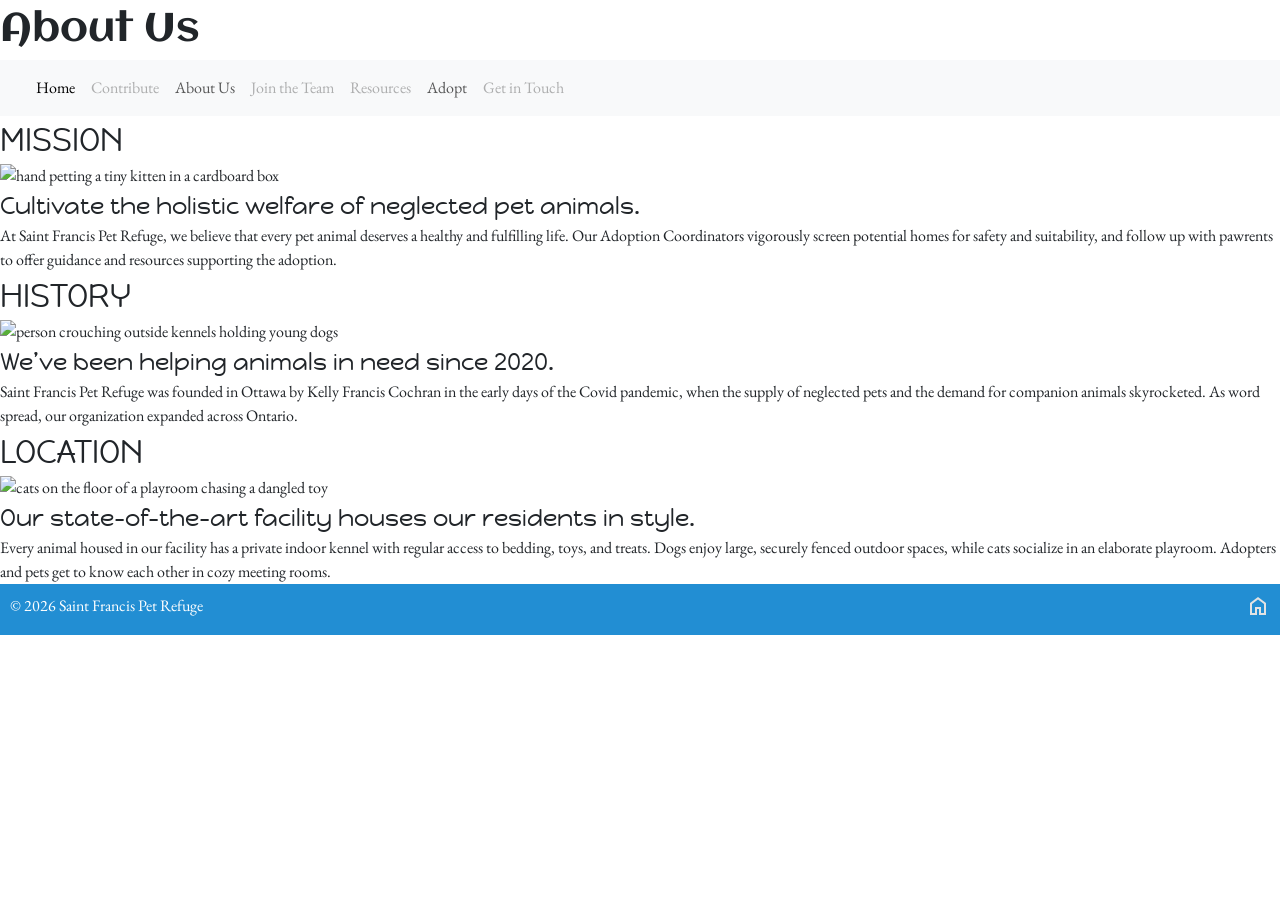
==== about.html @ bb097729 "styles nav buttons" ====
<!DOCTYPE html>
<html lang="en">

<head>
  <meta charset="UTF-8">
  <meta name="viewport" content="width=device-width, initial-scale=1.0">

  <title>About Us</title>

  <!-- links to google fonts -->
  <link rel="preconnect" href="https://fonts.googleapis.com">
  <link rel="preconnect" href="https://fonts.gstatic.com" crossorigin>
  <link
    href="https://fonts.googleapis.com/css2?family=Aclonica&family=EB+Garamond:ital,wght@0,400..800;1,400..800&family=Happy+Monkey&display=swap"
    rel="stylesheet">

  <!-- links to Bootstrap library for nav menu -->
  <link href="https://cdn.jsdelivr.net/npm/bootstrap@5.3.8/dist/css/bootstrap.min.css" rel="stylesheet" integrity="sha384-sRIl4kxILFvY47J16cr9ZwB07vP4J8+LH7qKQnuqkuIAvNWLzeN8tE5YBujZqJLB" crossorigin="anonymous">

  <!-- links to css stylesheet -->
  <link rel="stylesheet" href="styles/style.css">

</head>

<body>

  <header role="banner"> <!-- adds aria role for accessibility -->

    <a href="#about-main" class="skip">Skip to main content</a> <!-- adds skiplink for accessibility -->
    <a href="#mission" class="skip">Skip to mission</a> <!-- adds skiplink for accessibility -->
    <a href="#history" class="skip">Skip to history</a> <!-- adds skiplink for accessibility -->
    <a href="#location" class="skip">Skip to location</a> <!-- adds skiplink for accessibility -->
    

    <img src="/images/about-banner.jpeg" alt="child petting kitten eating on the floor"> <!-- adds banner image -->

    <h1 role="heading">About Us</h1> <!-- adds page title --> <!-- adds aria role for accessibility -->

    <!-- nav menu from https://getbootstrap.com/docs/5.3/components/navbar/#nav -->
    <nav class="navbar navbar-expand-lg bg-body-tertiary" role="navigation"> <!-- adds aria role for accessibility -->
      <div class="container-fluid">
        <a class="navbar-brand" href="#"></a> 
        <button  class="navbar-toggler" type="button" data-bs-toggle="collapse" data-bs-target="#navbarNav"
          aria-controls="navbarNav" aria-expanded="false" aria-label="Toggle navigation">
          <span class="navbar-toggler-icon"></span>
        </button>
        <div class="collapse navbar-collapse" id="navbarNav">
          <ul class="navbar-nav">
            <li class="nav-item">
              <a class="nav-link active" aria-current="page" href="home.html">Home</a> <!-- active link to designed page -->
            </li>
            <li class="nav-item">
              <a class="nav-link disabled" aria-disabled="true">Contribute</a> <!-- inactive link to undesigned page from sitemap -->
            </li>
            <li class="nav-item">
              <a class="nav-link" href="about.html">About Us</a> <!-- active link to about page -->
            </li>
            <li class="nav-item">
              <a class="nav-link disabled" aria-disabled="true">Join the Team</a> <!-- inactive link to undesigned page from sitemap -->
            </li>
            <li class="nav-item">
              <a class="nav-link disabled" aria-disabled="true">Resources</a> <!-- inactive link to undesigned page from sitemap -->
            </li>
            <li class="nav-item">
              <a class="nav-link" href="adopt.html">Adopt</a> <!-- active link to adopt page -->
            </li>
            <li class="nav-item">
              <a class="nav-link disabled" aria-disabled="true">Get in Touch</a> <!-- inactive link to undesigned page from sitemap -->
            </li>
          </ul>
        </div>
      </div>
    </nav>

  </header>

  <main role="main" id="about-main"> <!-- adds aria role and id for accessibility -->

    <article role="article" id="mission"> <!-- adds aria role and id for accessibility -->
      <h2>MISSION</h2> <!-- adds content from wireframes -->
      <img src="images/about-mission.jpeg" alt="hand petting a tiny kitten in a cardboard box"> <!-- adds stock image -->
      <h3>Cultivate the holistic welfare of neglected pet animals.</h3> <!-- adds content from wireframes -->
      <p>At Saint Francis Pet Refuge, we believe that every pet animal deserves a healthy and fulfilling life. Our Adoption Coordinators vigorously screen potential homes for safety and suitability, and follow up with pawrents to offer guidance and resources supporting the adoption.</p> <!-- adds content from wireframes -->
    </article>

    <article role="article" id="history"> <!-- adds aria role and id for accessibility -->
      <h2>HISTORY</h2> <!-- adds content from wireframes -->
      <img src="images/about-history.jpeg" alt="person crouching outside kennels holding young dogs"> <!-- adds stock image -->
      <h3>We’ve been helping animals in need since 2020.</h3> <!-- adds content from wireframes -->
      <p>Saint Francis Pet Refuge was founded in Ottawa by Kelly Francis Cochran in the early days of the Covid pandemic, when the supply of neglected pets and the demand for companion animals skyrocketed. As word spread, our organization expanded across Ontario.</p> <!-- adds content from wireframes -->
    </article>

    <article role="article" id="location"> <!-- adds aria role and id for accessibility -->
      <h2>LOCATION</h2> <!-- adds content from wireframes -->
      <img src="images/about-location.jpeg" alt="cats on the floor of a playroom chasing a dangled toy"> <!-- adds stock image -->
      <h3>Our state-of-the-art facility houses our residents in style.</h3> <!-- adds content from wireframes -->
      <p>Every animal housed in our facility has a private indoor kennel with regular access to bedding, toys, and treats. Dogs enjoy large, securely fenced outdoor spaces, while cats socialize in an elaborate playroom. Adopters and pets get to know each other in cozy meeting rooms.</p> <!-- adds content from wireframes -->
    </article>

  </main>

  <footer role="contentinfo"> <!-- adds aria role for accessibility -->

    <p> &copy; 2026 Saint Francis Pet Refuge</p> <!-- copyright info -->

        <a href="home.html"><img src="images/home-icon.svg" alt="home icon" class="material-symbols-outlined"></a> <!-- home icon (google icon) linking to home page -->

  </footer>
 <!-- added by SPA with bootstrap nav menu -->
  <script src="https://cdn.jsdelivr.net/npm/bootstrap@5.3.8/dist/js/bootstrap.bundle.min.js" integrity="sha384-FKyoEForCGlyvwx9Hj09JcYn3nv7wiPVlz7YYwJrWVcXK/BmnVDxM+D2scQbITxI" crossorigin="anonymous"></script>
</body>

</html>
---- styles/style.css ----
/* **************************************** CSS reset ****************************************
/* http://meyerweb.com/eric/tools/css/reset/ 
   v2.0 | 20110126
   License: none (public domain)
*/

html, body, div, span, applet, object, iframe,
h1, h2, h3, h4, h5, h6, p, blockquote, pre,
a, abbr, acronym, address, big, cite, code,
del, dfn, em, img, ins, kbd, q, s, samp,
small, strike, strong, sub, sup, tt, var,
b, u, i, center,
dl, dt, dd, ol, ul, li,
fieldset, form, label, legend,
table, caption, tbody, tfoot, thead, tr, th, td,
article, aside, canvas, details, embed, 
figure, figcaption, footer, header, hgroup, 
menu, nav, output, ruby, section, summary,
time, mark, audio, video {
	margin: 0;
	padding: 0;
	border: 0;
	font-size: 100%;
	font: inherit; 
	vertical-align: baseline;
}
/* HTML5 display-role reset for older browsers */
article, aside, details, figcaption, figure, 
footer, header, hgroup, menu, nav, section {
	display: block;
}
body {
	line-height: 1.5; /* modifies CSS reset to slightly increase line height for readability */
}
ol, ul {
	list-style: none;
}
blockquote, q {
	quotes: none;
}
blockquote:before, blockquote:after,
q:before, q:after {
	content: '';
	content: none;
}
table {
	border-collapse: collapse;
	border-spacing: 0;
}

/***************************************** SPA CORRECTIONS/ADDITIONS TO CSS RESET ********************************/

/* use screen size as border size for content */
html {
 box-sizing: border-box;
 margin-top: -1.5rem;
}

body {
	box-sizing: border-box;
}

/***************************************** MY STYLING BEGINS HERE *****************************************/

/***************************************** GLOBAL STYLING *****************************************/

/* QUESTION: How do I test these? Since they weren't right on my midterm, I used code from W3S this time. It seems right, but so did the midterm. */

.skip {/* styles skiplinks: https://www.w3schools.com/accessibility/accessibility_skip_links.php */
  position: absolute;
  left: -10000px;
  top: auto;
  width: 1px;
  height: 1px;
  overflow: hidden;
}

.skip:focus { /* styles skiplinks focus state: https://www.w3schools.com/accessibility/accessibility_skip_links.php */
  position: static;
  width: auto;
  height: auto;
}

h1 { /* targets all page titles */
	font-family: "Aclonica", 'Arial Narrow', Arial, sans-serif; /* links to google font from wireframes embedded in head of each html file */
	font-size: 2.5rem;
}

h2, h3, h4, h5, h6 { /* targets all other headings */
	font-family: "Happy Monkey", 'Arial Narrow', Arial, sans-serif; /* links to google font from wireframes embedded in head of each html file */
}

h2 { /* targets all h2s */
	font-size: 2rem; /* sizes h2s */
}

h3 { /* targets all h3s */
	font-size: 1.5rem; /* sizes h3s */
}

body { /* targets all body content */
	font-family: "EB Garamond", 'Arial Narrow', Arial, sans-serif; /* links to google font from wireframes embedded in head of each html file */
}

img { /* targets all images */
	width: 100%; /* sizes all images */
}

.nav-buttons { /* targets all nav buttons */
	display: grid; /* allows buttons to be arranged */
	grid-template-rows: 1fr 1fr 1fr;
	grid-template-columns: 50% 50%;
}

.nav-buttons img { /* targets all nav button images */
	height: 100px; /* sizes vectors */
	width: 100px; /* sizes vectors */
}

.portal-nav-buttons { /* targets adoption portal nav buttons */
	display: flex; /* allows buttons to be arranged */
}

.portal-nav-buttons img { /* targets adoption portal nav button images */
	height: 100px; /* sizes vectors */
	width: 100px; /* sizes vectors */
}

#adopt-process { /* targets adoption process image */
	width: 50%; /* sizes image */
	height: 50%; /* sizes image */
	border-radius: 50%; /* rounds corners */
}

footer { /* targets footer */
	display: flex; /* arranges content in a row */
	justify-content: space-between; /* spaces footer content */
	background-color: #228ed3; /* color value from wireframes */
	color: white; /* color value from wireframes */
	padding-top: 10px; /* adds padding to footer */
	padding-bottom: 10px; /* adds padding to footer */
	padding-left: 10px; /* adds padding to footer */
	padding-right: 10px; /* adds padding to footer */
}

/* QUESTION: How do I change the icon's color instead of background color? Is the google icon not properly embedded, or not properly targeted? I tried "color" and "fill," but only "background-color" displays any change. */

.material-symbols-outlined { /* targets home icon in footer */
	
}

footer a:link { /* targets home link in footer */

}

footer a:hover { /* targets home link in footer when hovered over */
	background-color: #f5eea5; 
}

footer a:active { /* targets home link in footer when selected */
	background-color: #3e8117; 
}
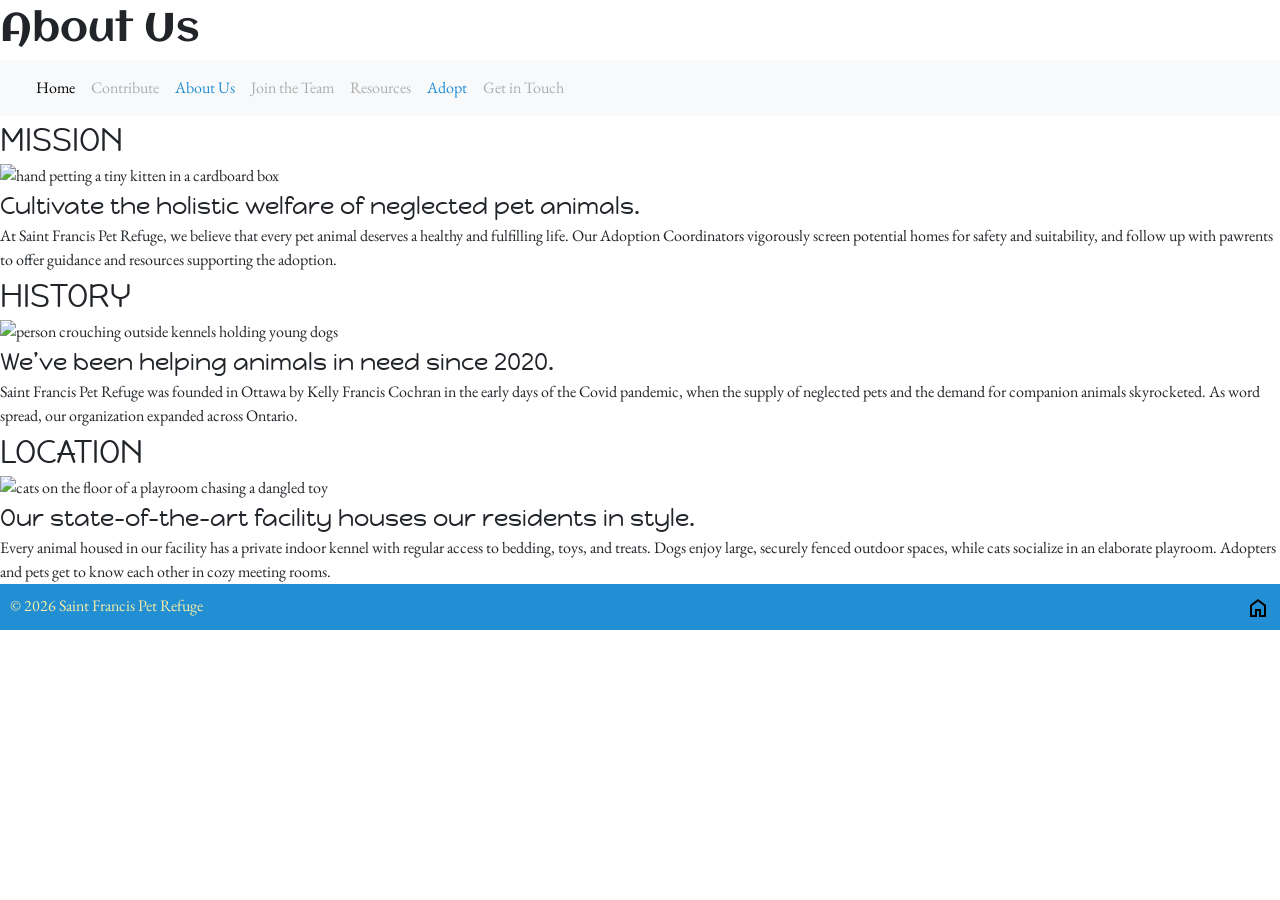
==== commit 18adfeab: "finishes styling nav buttons and footer" ====
--- a/about.html
+++ b/about.html
@@ -15,7 +15,8 @@
     rel="stylesheet">
 
   <!-- links to Bootstrap library for nav menu -->
-  <link href="https://cdn.jsdelivr.net/npm/bootstrap@5.3.8/dist/css/bootstrap.min.css" rel="stylesheet" integrity="sha384-sRIl4kxILFvY47J16cr9ZwB07vP4J8+LH7qKQnuqkuIAvNWLzeN8tE5YBujZqJLB" crossorigin="anonymous">
+  <link href="https://cdn.jsdelivr.net/npm/bootstrap@5.3.8/dist/css/bootstrap.min.css" rel="stylesheet"
+    integrity="sha384-sRIl4kxILFvY47J16cr9ZwB07vP4J8+LH7qKQnuqkuIAvNWLzeN8tE5YBujZqJLB" crossorigin="anonymous">
 
   <!-- links to css stylesheet -->
   <link rel="stylesheet" href="styles/style.css">
@@ -30,7 +31,7 @@
     <a href="#mission" class="skip">Skip to mission</a> <!-- adds skiplink for accessibility -->
     <a href="#history" class="skip">Skip to history</a> <!-- adds skiplink for accessibility -->
     <a href="#location" class="skip">Skip to location</a> <!-- adds skiplink for accessibility -->
-    
+
 
     <img src="/images/about-banner.jpeg" alt="child petting kitten eating on the floor"> <!-- adds banner image -->
 
@@ -39,33 +40,38 @@
     <!-- nav menu from https://getbootstrap.com/docs/5.3/components/navbar/#nav -->
     <nav class="navbar navbar-expand-lg bg-body-tertiary" role="navigation"> <!-- adds aria role for accessibility -->
       <div class="container-fluid">
-        <a class="navbar-brand" href="#"></a> 
-        <button  class="navbar-toggler" type="button" data-bs-toggle="collapse" data-bs-target="#navbarNav"
+        <a class="navbar-brand" href="#"></a>
+        <button class="navbar-toggler" type="button" data-bs-toggle="collapse" data-bs-target="#navbarNav"
           aria-controls="navbarNav" aria-expanded="false" aria-label="Toggle navigation">
           <span class="navbar-toggler-icon"></span>
         </button>
         <div class="collapse navbar-collapse" id="navbarNav">
           <ul class="navbar-nav">
             <li class="nav-item">
-              <a class="nav-link active" aria-current="page" href="home.html">Home</a> <!-- active link to designed page -->
+              <a class="nav-link active" aria-current="page" href="home.html">Home</a>
+              <!-- active link to designed page -->
             </li>
             <li class="nav-item">
-              <a class="nav-link disabled" aria-disabled="true">Contribute</a> <!-- inactive link to undesigned page from sitemap -->
+              <a class="nav-link disabled" aria-disabled="true">Contribute</a>
+              <!-- inactive link to undesigned page from sitemap -->
             </li>
             <li class="nav-item">
               <a class="nav-link" href="about.html">About Us</a> <!-- active link to about page -->
             </li>
             <li class="nav-item">
-              <a class="nav-link disabled" aria-disabled="true">Join the Team</a> <!-- inactive link to undesigned page from sitemap -->
+              <a class="nav-link disabled" aria-disabled="true">Join the Team</a>
+              <!-- inactive link to undesigned page from sitemap -->
             </li>
             <li class="nav-item">
-              <a class="nav-link disabled" aria-disabled="true">Resources</a> <!-- inactive link to undesigned page from sitemap -->
+              <a class="nav-link disabled" aria-disabled="true">Resources</a>
+              <!-- inactive link to undesigned page from sitemap -->
             </li>
             <li class="nav-item">
               <a class="nav-link" href="adopt.html">Adopt</a> <!-- active link to adopt page -->
             </li>
             <li class="nav-item">
-              <a class="nav-link disabled" aria-disabled="true">Get in Touch</a> <!-- inactive link to undesigned page from sitemap -->
+              <a class="nav-link disabled" aria-disabled="true">Get in Touch</a>
+              <!-- inactive link to undesigned page from sitemap -->
             </li>
           </ul>
         </div>
@@ -78,23 +84,32 @@
 
     <article role="article" id="mission"> <!-- adds aria role and id for accessibility -->
       <h2>MISSION</h2> <!-- adds content from wireframes -->
-      <img src="images/about-mission.jpeg" alt="hand petting a tiny kitten in a cardboard box"> <!-- adds stock image -->
+      <img src="images/about-mission.jpeg" alt="hand petting a tiny kitten in a cardboard box">
+      <!-- adds stock image -->
       <h3>Cultivate the holistic welfare of neglected pet animals.</h3> <!-- adds content from wireframes -->
-      <p>At Saint Francis Pet Refuge, we believe that every pet animal deserves a healthy and fulfilling life. Our Adoption Coordinators vigorously screen potential homes for safety and suitability, and follow up with pawrents to offer guidance and resources supporting the adoption.</p> <!-- adds content from wireframes -->
+      <p>At Saint Francis Pet Refuge, we believe that every pet animal deserves a healthy and fulfilling life. Our
+        Adoption Coordinators vigorously screen potential homes for safety and suitability, and follow up with pawrents
+        to offer guidance and resources supporting the adoption.</p> <!-- adds content from wireframes -->
     </article>
 
     <article role="article" id="history"> <!-- adds aria role and id for accessibility -->
       <h2>HISTORY</h2> <!-- adds content from wireframes -->
-      <img src="images/about-history.jpeg" alt="person crouching outside kennels holding young dogs"> <!-- adds stock image -->
+      <img src="images/about-history.jpeg" alt="person crouching outside kennels holding young dogs">
+      <!-- adds stock image -->
       <h3>We’ve been helping animals in need since 2020.</h3> <!-- adds content from wireframes -->
-      <p>Saint Francis Pet Refuge was founded in Ottawa by Kelly Francis Cochran in the early days of the Covid pandemic, when the supply of neglected pets and the demand for companion animals skyrocketed. As word spread, our organization expanded across Ontario.</p> <!-- adds content from wireframes -->
+      <p>Saint Francis Pet Refuge was founded in Ottawa by Kelly Francis Cochran in the early days of the Covid
+        pandemic, when the supply of neglected pets and the demand for companion animals skyrocketed. As word spread,
+        our organization expanded across Ontario.</p> <!-- adds content from wireframes -->
     </article>
 
     <article role="article" id="location"> <!-- adds aria role and id for accessibility -->
       <h2>LOCATION</h2> <!-- adds content from wireframes -->
-      <img src="images/about-location.jpeg" alt="cats on the floor of a playroom chasing a dangled toy"> <!-- adds stock image -->
+      <img src="images/about-location.jpeg" alt="cats on the floor of a playroom chasing a dangled toy">
+      <!-- adds stock image -->
       <h3>Our state-of-the-art facility houses our residents in style.</h3> <!-- adds content from wireframes -->
-      <p>Every animal housed in our facility has a private indoor kennel with regular access to bedding, toys, and treats. Dogs enjoy large, securely fenced outdoor spaces, while cats socialize in an elaborate playroom. Adopters and pets get to know each other in cozy meeting rooms.</p> <!-- adds content from wireframes -->
+      <p>Every animal housed in our facility has a private indoor kennel with regular access to bedding, toys, and
+        treats. Dogs enjoy large, securely fenced outdoor spaces, while cats socialize in an elaborate playroom.
+        Adopters and pets get to know each other in cozy meeting rooms.</p> <!-- adds content from wireframes -->
     </article>
 
   </main>
@@ -103,11 +118,18 @@
 
     <p> &copy; 2026 Saint Francis Pet Refuge</p> <!-- copyright info -->
 
-        <a href="home.html"><img src="images/home-icon.svg" alt="home icon" class="material-symbols-outlined"></a> <!-- home icon (google icon) linking to home page -->
+    <a href="home.html"><svg xmlns="http://www.w3.org/2000/svg" height="24px" viewBox="0 -960 960 960" width="24px"
+        fill="#e3e3e3">
+        <path
+          d="M240-200h120v-240h240v240h120v-360L480-740 240-560v360Zm-80 80v-480l320-240 320 240v480H520v-240h-80v240H160Zm320-350Z" />
+      </svg></a>
+    <!-- home icon (google icon) linking to home page -->
 
   </footer>
- <!-- added by SPA with bootstrap nav menu -->
-  <script src="https://cdn.jsdelivr.net/npm/bootstrap@5.3.8/dist/js/bootstrap.bundle.min.js" integrity="sha384-FKyoEForCGlyvwx9Hj09JcYn3nv7wiPVlz7YYwJrWVcXK/BmnVDxM+D2scQbITxI" crossorigin="anonymous"></script>
+  <!-- added by SPA with bootstrap nav menu -->
+  <script src="https://cdn.jsdelivr.net/npm/bootstrap@5.3.8/dist/js/bootstrap.bundle.min.js"
+    integrity="sha384-FKyoEForCGlyvwx9Hj09JcYn3nv7wiPVlz7YYwJrWVcXK/BmnVDxM+D2scQbITxI"
+    crossorigin="anonymous"></script>
 </body>
 
 </html>
--- a/styles/style.css
+++ b/styles/style.css
@@ -64,8 +64,6 @@
 
 /***************************************** GLOBAL STYLING *****************************************/
 
-/* QUESTION: How do I test these? Since they weren't right on my midterm, I used code from W3S this time. It seems right, but so did the midterm. */
-
 .skip {/* styles skiplinks: https://www.w3schools.com/accessibility/accessibility_skip_links.php */
   position: absolute;
   left: -10000px;
@@ -76,7 +74,9 @@
 }
 
 .skip:focus { /* styles skiplinks focus state: https://www.w3schools.com/accessibility/accessibility_skip_links.php */
-  position: static;
+  position: absolute;
+  left: 0;
+  top: 0;
   width: auto;
   height: auto;
 }
@@ -106,22 +106,31 @@
 	width: 100%; /* sizes all images */
 }
 
+a:link { /* targets all links */
+	color: #228ed3; /* color value from wireframes */
+	text-decoration: none; /* removes underline */
+}
+
+a:hover { /* targets all links when hovered over */
+	color: #3e8117; /* color value from wireframes */
+}
+
+a:active { /* targets all links when selected */
+	color: #3e8117; /* color value from wireframes */
+}
+
 .nav-buttons { /* targets all nav buttons */
 	display: grid; /* allows buttons to be arranged */
-	grid-template-rows: 1fr 1fr 1fr;
-	grid-template-columns: 50% 50%;
+	grid-template-columns: 1fr 1fr; /*grid has 2 equal columns */
+	place-items: center; /*centers grid cell content */
+}
+
+.nav-buttons a {
+	text-align: center;
+	padding-bottom: 10px;
 }
 
 .nav-buttons img { /* targets all nav button images */
-	height: 100px; /* sizes vectors */
-	width: 100px; /* sizes vectors */
-}
-
-.portal-nav-buttons { /* targets adoption portal nav buttons */
-	display: flex; /* allows buttons to be arranged */
-}
-
-.portal-nav-buttons img { /* targets adoption portal nav button images */
 	height: 100px; /* sizes vectors */
 	width: 100px; /* sizes vectors */
 }
@@ -136,27 +145,21 @@
 	display: flex; /* arranges content in a row */
 	justify-content: space-between; /* spaces footer content */
 	background-color: #228ed3; /* color value from wireframes */
-	color: white; /* color value from wireframes */
+	color: #f5eea5; /* color value from wireframes */
 	padding-top: 10px; /* adds padding to footer */
 	padding-bottom: 10px; /* adds padding to footer */
 	padding-left: 10px; /* adds padding to footer */
 	padding-right: 10px; /* adds padding to footer */
 }
 
-/* QUESTION: How do I change the icon's color instead of background color? Is the google icon not properly embedded, or not properly targeted? I tried "color" and "fill," but only "background-color" displays any change. */
-
-.material-symbols-outlined { /* targets home icon in footer */
-	
+footer path { /* targets home link in footer */
+fill: black;
 }
 
-footer a:link { /* targets home link in footer */
-
+footer path:hover { /* targets home icon in footer when hovered over */
+	fill: #f5eea5;
 }
 
-footer a:hover { /* targets home link in footer when hovered over */
-	background-color: #f5eea5; 
-}
-
-footer a:active { /* targets home link in footer when selected */
-	background-color: #3e8117; 
+footer path:active { /* targets home icon in footer when selected */
+	fill: #f5eea5; 
 }
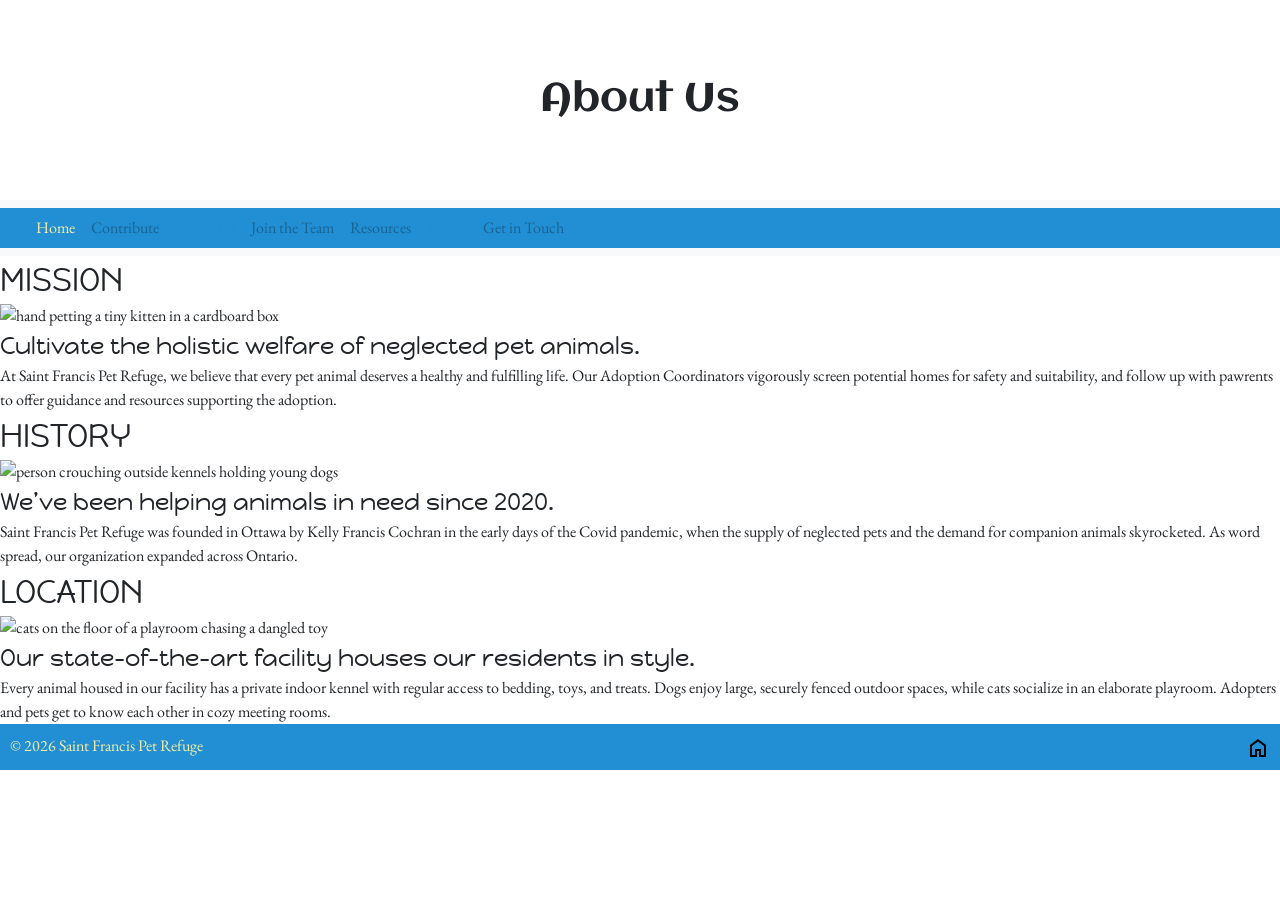
==== commit 07e0ec87: "styles banners for all three pages" ====
--- a/about.html
+++ b/about.html
@@ -33,9 +33,11 @@
     <a href="#location" class="skip">Skip to location</a> <!-- adds skiplink for accessibility -->
 
 
-    <img src="/images/about-banner.jpeg" alt="child petting kitten eating on the floor"> <!-- adds banner image -->
+    <div class="about-header"> <!-- wraps banner for styling in css -->
 
     <h1 role="heading">About Us</h1> <!-- adds page title --> <!-- adds aria role for accessibility -->
+
+    </div>
 
     <!-- nav menu from https://getbootstrap.com/docs/5.3/components/navbar/#nav -->
     <nav class="navbar navbar-expand-lg bg-body-tertiary" role="navigation"> <!-- adds aria role for accessibility -->
@@ -78,7 +80,7 @@
       </div>
     </nav>
 
-  </header>
+  </header> <!-- closes about-header -->
 
   <main role="main" id="about-main"> <!-- adds aria role and id for accessibility -->
 
--- a/styles/style.css
+++ b/styles/style.css
@@ -4,45 +4,133 @@
    License: none (public domain)
 */
 
-html, body, div, span, applet, object, iframe,
-h1, h2, h3, h4, h5, h6, p, blockquote, pre,
-a, abbr, acronym, address, big, cite, code,
-del, dfn, em, img, ins, kbd, q, s, samp,
-small, strike, strong, sub, sup, tt, var,
-b, u, i, center,
-dl, dt, dd, ol, ul, li,
-fieldset, form, label, legend,
-table, caption, tbody, tfoot, thead, tr, th, td,
-article, aside, canvas, details, embed, 
-figure, figcaption, footer, header, hgroup, 
-menu, nav, output, ruby, section, summary,
-time, mark, audio, video {
+html,
+body,
+div,
+span,
+applet,
+object,
+iframe,
+h1,
+h2,
+h3,
+h4,
+h5,
+h6,
+p,
+blockquote,
+pre,
+a,
+abbr,
+acronym,
+address,
+big,
+cite,
+code,
+del,
+dfn,
+em,
+img,
+ins,
+kbd,
+q,
+s,
+samp,
+small,
+strike,
+strong,
+sub,
+sup,
+tt,
+var,
+b,
+u,
+i,
+center,
+dl,
+dt,
+dd,
+ol,
+ul,
+li,
+fieldset,
+form,
+label,
+legend,
+table,
+caption,
+tbody,
+tfoot,
+thead,
+tr,
+th,
+td,
+article,
+aside,
+canvas,
+details,
+embed,
+figure,
+figcaption,
+footer,
+header,
+hgroup,
+menu,
+nav,
+output,
+ruby,
+section,
+summary,
+time,
+mark,
+audio,
+video {
 	margin: 0;
 	padding: 0;
 	border: 0;
 	font-size: 100%;
-	font: inherit; 
+	font: inherit;
 	vertical-align: baseline;
 }
+
 /* HTML5 display-role reset for older browsers */
-article, aside, details, figcaption, figure, 
-footer, header, hgroup, menu, nav, section {
+article,
+aside,
+details,
+figcaption,
+figure,
+footer,
+header,
+hgroup,
+menu,
+nav,
+section {
 	display: block;
 }
+
 body {
-	line-height: 1.5; /* modifies CSS reset to slightly increase line height for readability */
-}
-ol, ul {
+	line-height: 1.5;
+	/* modifies CSS reset to slightly increase line height for readability */
+}
+
+ol,
+ul {
 	list-style: none;
 }
-blockquote, q {
+
+blockquote,
+q {
 	quotes: none;
 }
-blockquote:before, blockquote:after,
-q:before, q:after {
+
+blockquote:before,
+blockquote:after,
+q:before,
+q:after {
 	content: '';
 	content: none;
 }
+
 table {
 	border-collapse: collapse;
 	border-spacing: 0;
@@ -52,8 +140,7 @@
 
 /* use screen size as border size for content */
 html {
- box-sizing: border-box;
- margin-top: -1.5rem;
+	box-sizing: border-box;
 }
 
 body {
@@ -64,102 +151,215 @@
 
 /***************************************** GLOBAL STYLING *****************************************/
 
-.skip {/* styles skiplinks: https://www.w3schools.com/accessibility/accessibility_skip_links.php */
-  position: absolute;
-  left: -10000px;
-  top: auto;
-  width: 1px;
-  height: 1px;
-  overflow: hidden;
-}
-
-.skip:focus { /* styles skiplinks focus state: https://www.w3schools.com/accessibility/accessibility_skip_links.php */
-  position: absolute;
-  left: 0;
-  top: 0;
-  width: auto;
-  height: auto;
-}
-
-h1 { /* targets all page titles */
-	font-family: "Aclonica", 'Arial Narrow', Arial, sans-serif; /* links to google font from wireframes embedded in head of each html file */
+.skip {
+	/* styles skiplinks: https://www.w3schools.com/accessibility/accessibility_skip_links.php */
+	position: absolute;
+	left: -10000px;
+	top: auto;
+	width: 1px;
+	height: 1px;
+	overflow: hidden;
+}
+
+.skip:focus {
+	/* styles skiplinks focus state: https://www.w3schools.com/accessibility/accessibility_skip_links.php */
+	position: absolute;
+	left: 0;
+	top: 0;
+	width: auto;
+	height: auto;
+}
+
+h1 {
+	/* targets all page titles */
+	font-family: "Aclonica", 'Arial Narrow', Arial, sans-serif;
+	/* links to google font from wireframes embedded in head of each html file */
 	font-size: 2.5rem;
 }
 
-h2, h3, h4, h5, h6 { /* targets all other headings */
-	font-family: "Happy Monkey", 'Arial Narrow', Arial, sans-serif; /* links to google font from wireframes embedded in head of each html file */
-}
-
-h2 { /* targets all h2s */
-	font-size: 2rem; /* sizes h2s */
-}
-
-h3 { /* targets all h3s */
-	font-size: 1.5rem; /* sizes h3s */
-}
-
-body { /* targets all body content */
-	font-family: "EB Garamond", 'Arial Narrow', Arial, sans-serif; /* links to google font from wireframes embedded in head of each html file */
-}
-
-img { /* targets all images */
-	width: 100%; /* sizes all images */
-}
-
-a:link { /* targets all links */
-	color: #228ed3; /* color value from wireframes */
-	text-decoration: none; /* removes underline */
-}
-
-a:hover { /* targets all links when hovered over */
-	color: #3e8117; /* color value from wireframes */
-}
-
-a:active { /* targets all links when selected */
-	color: #3e8117; /* color value from wireframes */
-}
-
-.nav-buttons { /* targets all nav buttons */
-	display: grid; /* allows buttons to be arranged */
-	grid-template-columns: 1fr 1fr; /*grid has 2 equal columns */
-	place-items: center; /*centers grid cell content */
+h2,
+h3,
+h4,
+h5,
+h6 {
+	/* targets all other headings */
+	font-family: "Happy Monkey", 'Arial Narrow', Arial, sans-serif;
+	/* links to google font from wireframes embedded in head of each html file */
+}
+
+h2 {
+	/* targets all h2s */
+	font-size: 2rem;
+	/* sizes h2s */
+}
+
+h3 {
+	/* targets all h3s */
+	font-size: 1.5rem;
+	/* sizes h3s */
+}
+
+body {
+	/* targets all body content */
+	font-family: "EB Garamond", 'Arial Narrow', Arial, sans-serif;
+	/* links to google font from wireframes embedded in head of each html file */
+}
+
+img {
+	/* targets all images */
+	width: 100%;
+	/* sizes all images */
+}
+
+a:link {
+	/* targets all links */
+	color: #228ed3;
+	/* color value from wireframes */
+	text-decoration: none;
+	/* removes underline */
+}
+
+a:hover {
+	/* targets all links when hovered over */
+	color: #3e8117;
+	/* color value from wireframes */
+}
+
+a:active {
+	/* targets all links when selected */
+	color: #3e8117;
+	/* color value from wireframes */
+}
+
+.home-header { /* targets home page banner*/
+	background-image: url(../images/home-banner.png); /* makes home-banner img background image for page title */
+	height: 200px; /* sets height for the header section */
+	/* code from https://www.w3schools.com/howto/howto_css_hero_image.asp to style text over background image*/
+	background-position: center;
+	background-repeat: no-repeat;
+	background-size: cover;
+	display: flex;
+	justify-content: center;
+	align-items: center;
+}
+
+.about-header { /* targets about page banner*/
+	background-image: url(../images/about-banner.png); /* makes about-banner img background image for page title */
+	height: 200px; /* sets height for the header section */
+	/* code from https://www.w3schools.com/howto/howto_css_hero_image.asp to style text over background image*/
+	background-position: center;
+	background-repeat: no-repeat;
+	background-size: cover;
+	display: flex;
+	justify-content: center;
+	align-items: center;
+}
+
+.adopt-header { /* targets about page banner*/
+	background-image: url(../images/adopt-banner.png); /* makes about-banner img background image for page title */
+	height: 200px; /* sets height for the header section */
+	/* code from https://www.w3schools.com/howto/howto_css_hero_image.asp to style text over background image*/
+	background-position: center;
+	background-repeat: no-repeat;
+	background-size: cover;
+	display: flex;
+	justify-content: center;
+	align-items: center;
+}
+
+.container-fluid {
+	/* targets expanded nav menu */
+	background-color: #228ed3;
+	/* color value from wireframes */
+}
+
+.nav-link {
+	/* targets nav menu links */
+	color: #f5eea5;
+	/* color value from wireframes */
+}
+
+.navbar-nav .nav-link.active {
+	/* targets nav menu links when selected */
+	color: #f5eea5;
+	/* color value from wireframes */
+}
+
+.navbar-toggler-icon {
+	/* targets hamburger nav icon */
+	background-image: url("data:image/svg+xml,%3csvg xmlns='http://www.w3.org/2000/svg' viewBox='0 0 30 30'%3e%3cpath stroke='rgba%28245, 238, 165, 0.75%29' stroke-linecap='round' stroke-miterlimit='10' stroke-width='2' d='M4 7h22M4 15h22M4 23h22'/%3e%3c/svg%3e");
+	/* modifies rgba values of menu icon to match wireframes */
+}
+
+.nav-buttons {
+	/* targets all nav buttons */
+	display: grid;
+	/* allows buttons to be arranged */
+	grid-template-columns: 1fr 1fr;
+	/*grid has 2 equal columns */
+	place-items: center;
+	/*centers grid cell content */
 }
 
 .nav-buttons a {
+	/* targets all nav buttons */
 	text-align: center;
+	/* centers text below vector images */
 	padding-bottom: 10px;
-}
-
-.nav-buttons img { /* targets all nav button images */
-	height: 100px; /* sizes vectors */
-	width: 100px; /* sizes vectors */
-}
-
-#adopt-process { /* targets adoption process image */
-	width: 50%; /* sizes image */
-	height: 50%; /* sizes image */
-	border-radius: 50%; /* rounds corners */
-}
-
-footer { /* targets footer */
-	display: flex; /* arranges content in a row */
-	justify-content: space-between; /* spaces footer content */
-	background-color: #228ed3; /* color value from wireframes */
-	color: #f5eea5; /* color value from wireframes */
-	padding-top: 10px; /* adds padding to footer */
-	padding-bottom: 10px; /* adds padding to footer */
-	padding-left: 10px; /* adds padding to footer */
-	padding-right: 10px; /* adds padding to footer */
-}
-
-footer path { /* targets home link in footer */
-fill: black;
-}
-
-footer path:hover { /* targets home icon in footer when hovered over */
+	/* adds padding */
+	padding-top: 10px;
+	/* adds padding */
+}
+
+.nav-buttons img {
+	/* targets all nav button images */
+	height: 100px;
+	/* sizes vectors */
+	width: 100px;
+	/* sizes vectors */
+}
+
+#adopt-process {
+	/* targets adoption process image */
+	width: 50%;
+	/* sizes image */
+	height: 50%;
+	/* sizes image */
+	border-radius: 50%;
+	/* rounds corners */
+}
+
+footer {
+	/* targets footer */
+	display: flex;
+	/* arranges content in a row */
+	justify-content: space-between;
+	/* spaces footer content */
+	background-color: #228ed3;
+	/* color value from wireframes */
+	color: #f5eea5;
+	/* color value from wireframes */
+	padding-top: 10px;
+	/* adds padding to footer */
+	padding-bottom: 10px;
+	/* adds padding to footer */
+	padding-left: 10px;
+	/* adds padding to footer */
+	padding-right: 10px;
+	/* adds padding to footer */
+}
+
+footer path {
+	/* targets home link in footer */
+	fill: black;
+}
+
+footer path:hover {
+	/* targets home icon in footer when hovered over */
 	fill: #f5eea5;
 }
 
-footer path:active { /* targets home icon in footer when selected */
-	fill: #f5eea5; 
+footer path:active {
+	/* targets home icon in footer when selected */
+	fill: #f5eea5;
 }
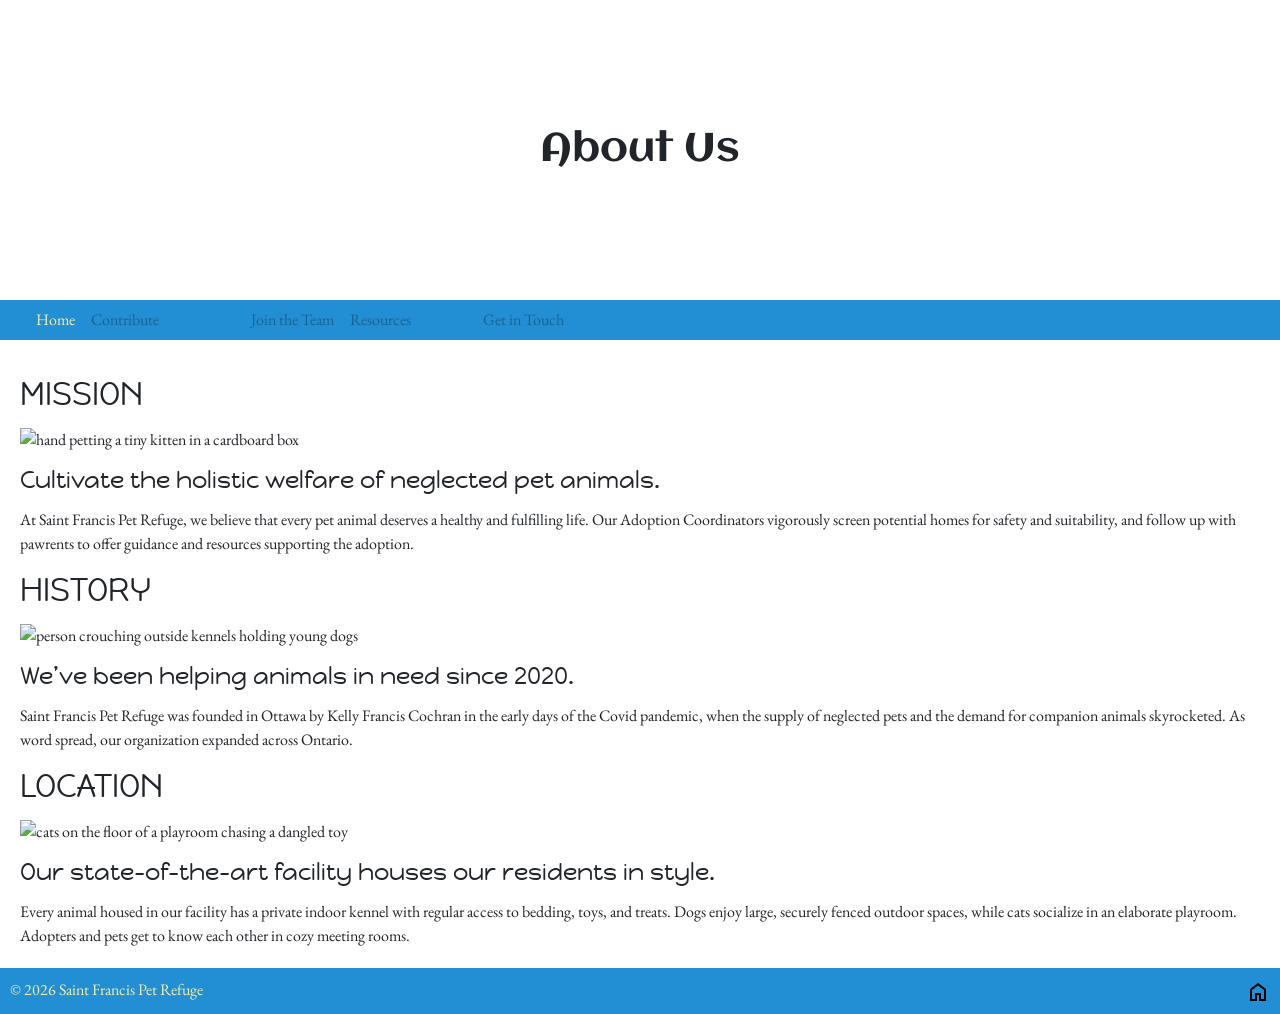
==== commit d42a8afe: "removes focus border from hamburger menu icon" ====
--- a/about.html
+++ b/about.html
@@ -43,9 +43,9 @@
     <nav class="navbar navbar-expand-lg bg-body-tertiary" role="navigation"> <!-- adds aria role for accessibility -->
       <div class="container-fluid">
         <a class="navbar-brand" href="#"></a>
-        <button class="navbar-toggler" type="button" data-bs-toggle="collapse" data-bs-target="#navbarNav"
+        <button class="navbar-toggler shadow-none" type="button" data-bs-toggle="collapse" data-bs-target="#navbarNav"
           aria-controls="navbarNav" aria-expanded="false" aria-label="Toggle navigation">
-          <span class="navbar-toggler-icon"></span>
+          <span class="navbar-toggler-icon shadow-none"></span> <!-- adds class shadow-none to remove focus state outline -->
         </button>
         <div class="collapse navbar-collapse" id="navbarNav">
           <ul class="navbar-nav">
--- a/styles/style.css
+++ b/styles/style.css
@@ -183,14 +183,13 @@
 h5,
 h6 {
 	/* targets all other headings */
-	font-family: "Happy Monkey", 'Arial Narrow', Arial, sans-serif;
-	/* links to google font from wireframes embedded in head of each html file */
-}
-
-h2 {
-	/* targets all h2s */
-	font-size: 2rem;
-	/* sizes h2s */
+	font-family: "Happy Monkey", 'Arial Narrow', Arial, sans-serif; /* links to google font from wireframes embedded in head of each html file */
+	padding-top: 10px;
+	padding-bottom: 10px;
+}
+
+h2 { /* targets all h2s */
+	font-size: 2rem; /* sizes h2s */
 }
 
 h3 {
@@ -231,9 +230,14 @@
 	/* color value from wireframes */
 }
 
+main {
+	margin: 20px;
+}
+
 .home-header { /* targets home page banner*/
 	background-image: url(../images/home-banner.png); /* makes home-banner img background image for page title */
-	height: 200px; /* sets height for the header section */
+	height: 50vw; /* sets height for the header section */
+	max-height: 300px; /* sets max height for the header section */
 	/* code from https://www.w3schools.com/howto/howto_css_hero_image.asp to style text over background image*/
 	background-position: center;
 	background-repeat: no-repeat;
@@ -245,7 +249,8 @@
 
 .about-header { /* targets about page banner*/
 	background-image: url(../images/about-banner.png); /* makes about-banner img background image for page title */
-	height: 200px; /* sets height for the header section */
+	height: 50vw; /* sets height for the header section */
+	max-height: 300px; /* sets max height for the header section */
 	/* code from https://www.w3schools.com/howto/howto_css_hero_image.asp to style text over background image*/
 	background-position: center;
 	background-repeat: no-repeat;
@@ -257,7 +262,8 @@
 
 .adopt-header { /* targets about page banner*/
 	background-image: url(../images/adopt-banner.png); /* makes about-banner img background image for page title */
-	height: 200px; /* sets height for the header section */
+	height: 50vw; /* sets height for the header section */
+	max-height: 300px; /* sets max height for the header section */
 	/* code from https://www.w3schools.com/howto/howto_css_hero_image.asp to style text over background image*/
 	background-position: center;
 	background-repeat: no-repeat;
@@ -277,6 +283,10 @@
 	/* targets nav menu links */
 	color: #f5eea5;
 	/* color value from wireframes */
+}
+
+.navbar {
+	padding: 0;
 }
 
 .navbar-nav .nav-link.active {
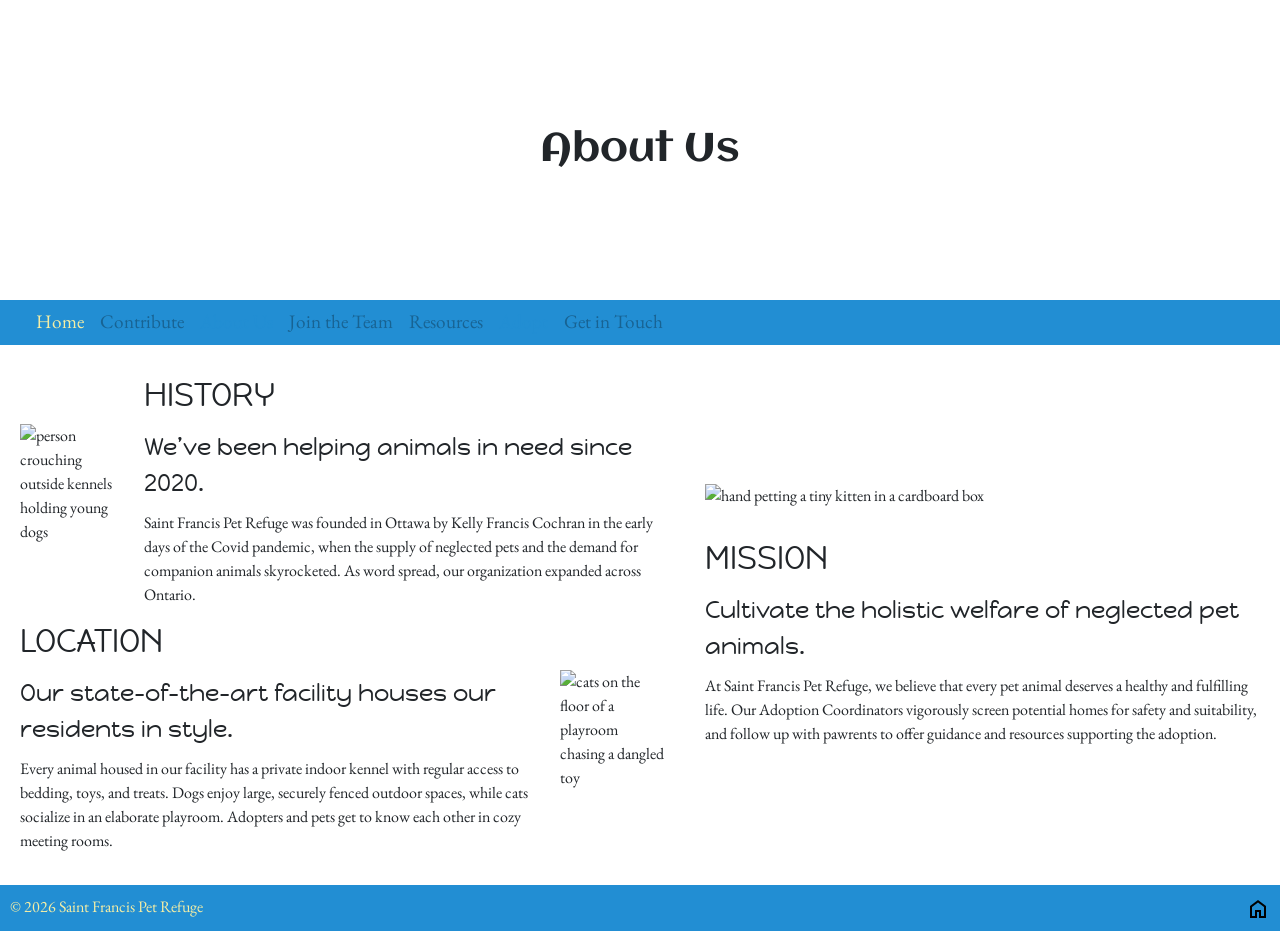
==== commit ff75ca61: "SPA session" ====
--- a/about.html
+++ b/about.html
@@ -35,7 +35,7 @@
 
     <div class="about-header"> <!-- wraps banner for styling in css -->
 
-    <h1 role="heading">About Us</h1> <!-- adds page title --> <!-- adds aria role for accessibility -->
+      <h1 role="heading">About Us</h1> <!-- adds page title --> <!-- adds aria role for accessibility -->
 
     </div>
 
@@ -45,7 +45,8 @@
         <a class="navbar-brand" href="#"></a>
         <button class="navbar-toggler shadow-none" type="button" data-bs-toggle="collapse" data-bs-target="#navbarNav"
           aria-controls="navbarNav" aria-expanded="false" aria-label="Toggle navigation">
-          <span class="navbar-toggler-icon shadow-none"></span> <!-- adds class shadow-none to remove focus state outline -->
+          <span class="navbar-toggler-icon shadow-none"></span>
+          <!-- adds class shadow-none to remove focus state outline -->
         </button>
         <div class="collapse navbar-collapse" id="navbarNav">
           <ul class="navbar-nav">
@@ -84,35 +85,45 @@
 
   <main role="main" id="about-main"> <!-- adds aria role and id for accessibility -->
 
-    <article role="article" id="mission"> <!-- adds aria role and id for accessibility -->
-      <h2>MISSION</h2> <!-- adds content from wireframes -->
+
+    <article role="article" id="mission" class="wrapper mission"> <!-- adds aria role and id for accessibility -->
+      <div>
+        <h2>MISSION</h2> <!-- adds content from wireframes -->
+
+        <h3>Cultivate the holistic welfare of neglected pet animals.</h3> <!-- adds content from wireframes -->
+        <p>At Saint Francis Pet Refuge, we believe that every pet animal deserves a healthy and fulfilling life. Our
+          Adoption Coordinators vigorously screen potential homes for safety and suitability, and follow up with
+          pawrents
+          to offer guidance and resources supporting the adoption.</p> <!-- adds content from wireframes -->
+      </div>
       <img src="images/about-mission.jpeg" alt="hand petting a tiny kitten in a cardboard box">
-      <!-- adds stock image -->
-      <h3>Cultivate the holistic welfare of neglected pet animals.</h3> <!-- adds content from wireframes -->
-      <p>At Saint Francis Pet Refuge, we believe that every pet animal deserves a healthy and fulfilling life. Our
-        Adoption Coordinators vigorously screen potential homes for safety and suitability, and follow up with pawrents
-        to offer guidance and resources supporting the adoption.</p> <!-- adds content from wireframes -->
     </article>
 
-    <article role="article" id="history"> <!-- adds aria role and id for accessibility -->
-      <h2>HISTORY</h2> <!-- adds content from wireframes -->
-      <img src="images/about-history.jpeg" alt="person crouching outside kennels holding young dogs">
-      <!-- adds stock image -->
-      <h3>We’ve been helping animals in need since 2020.</h3> <!-- adds content from wireframes -->
-      <p>Saint Francis Pet Refuge was founded in Ottawa by Kelly Francis Cochran in the early days of the Covid
-        pandemic, when the supply of neglected pets and the demand for companion animals skyrocketed. As word spread,
-        our organization expanded across Ontario.</p> <!-- adds content from wireframes -->
-    </article>
+    <div>
+      <article role="article" id="history" class="wrapper history"> <!-- adds aria role and id for accessibility -->
+        <div>
+          <h2>HISTORY</h2> <!-- adds content from wireframes -->
+          <h3>We’ve been helping animals in need since 2020.</h3> <!-- adds content from wireframes -->
+          <p>Saint Francis Pet Refuge was founded in Ottawa by Kelly Francis Cochran in the early days of the Covid
+            pandemic, when the supply of neglected pets and the demand for companion animals skyrocketed. As word
+            spread,
+            our organization expanded across Ontario.</p> <!-- adds content from wireframes -->
+        </div>
+        <img src="images/about-history.jpeg" alt="person crouching outside kennels holding young dogs">
+      </article>
 
-    <article role="article" id="location"> <!-- adds aria role and id for accessibility -->
-      <h2>LOCATION</h2> <!-- adds content from wireframes -->
-      <img src="images/about-location.jpeg" alt="cats on the floor of a playroom chasing a dangled toy">
-      <!-- adds stock image -->
-      <h3>Our state-of-the-art facility houses our residents in style.</h3> <!-- adds content from wireframes -->
-      <p>Every animal housed in our facility has a private indoor kennel with regular access to bedding, toys, and
-        treats. Dogs enjoy large, securely fenced outdoor spaces, while cats socialize in an elaborate playroom.
-        Adopters and pets get to know each other in cozy meeting rooms.</p> <!-- adds content from wireframes -->
-    </article>
+      <article role="article" id="location" class="wrapper"> <!-- adds aria role and id for accessibility -->
+        <div>
+          <h2>LOCATION</h2> <!-- adds content from wireframes -->
+          <h3>Our state-of-the-art facility houses our residents in style.</h3> <!-- adds content from wireframes -->
+          <p>Every animal housed in our facility has a private indoor kennel with regular access to bedding, toys, and
+            treats. Dogs enjoy large, securely fenced outdoor spaces, while cats socialize in an elaborate playroom.
+            Adopters and pets get to know each other in cozy meeting rooms.</p> <!-- adds content from wireframes -->
+        </div>
+        <img src="images/about-location.jpeg" alt="cats on the floor of a playroom chasing a dangled toy">
+        <!-- adds stock image -->
+      </article>
+    </div>
 
   </main>
 
--- a/styles/style.css
+++ b/styles/style.css
@@ -183,13 +183,17 @@
 h5,
 h6 {
 	/* targets all other headings */
-	font-family: "Happy Monkey", 'Arial Narrow', Arial, sans-serif; /* links to google font from wireframes embedded in head of each html file */
+	font-family: "Happy Monkey", 'Arial Narrow', Arial, sans-serif;
+	/* links to google font from wireframes embedded in head of each html file */
 	padding-top: 10px;
 	padding-bottom: 10px;
-}
-
-h2 { /* targets all h2s */
-	font-size: 2rem; /* sizes h2s */
+	margin-top: 1rem;
+}
+
+h2 {
+	/* targets all h2s */
+	font-size: 2rem;
+	/* sizes h2s */
 }
 
 h3 {
@@ -198,6 +202,10 @@
 	/* sizes h3s */
 }
 
+a {
+	color: #228ed3;
+}
+
 body {
 	/* targets all body content */
 	font-family: "EB Garamond", 'Arial Narrow', Arial, sans-serif;
@@ -230,14 +238,22 @@
 	/* color value from wireframes */
 }
 
-main {
+/* main {
 	margin: 20px;
-}
-
-.home-header { /* targets home page banner*/
-	background-image: url(../images/home-banner.png); /* makes home-banner img background image for page title */
-	height: 50vw; /* sets height for the header section */
-	max-height: 300px; /* sets max height for the header section */
+} */
+
+.wrapper {
+	margin: 0 20px;
+}
+
+.home-header {
+	/* targets home page banner*/
+	background-image: url(../images/home-banner.png);
+	/* makes home-banner img background image for page title */
+	height: 50vw;
+	/* sets height for the header section */
+	max-height: 300px;
+	/* sets max height for the header section */
 	/* code from https://www.w3schools.com/howto/howto_css_hero_image.asp to style text over background image*/
 	background-position: center;
 	background-repeat: no-repeat;
@@ -247,10 +263,14 @@
 	align-items: center;
 }
 
-.about-header { /* targets about page banner*/
-	background-image: url(../images/about-banner.png); /* makes about-banner img background image for page title */
-	height: 50vw; /* sets height for the header section */
-	max-height: 300px; /* sets max height for the header section */
+.about-header {
+	/* targets about page banner*/
+	background-image: url(../images/about-banner.png);
+	/* makes about-banner img background image for page title */
+	height: 50vw;
+	/* sets height for the header section */
+	max-height: 300px;
+	/* sets max height for the header section */
 	/* code from https://www.w3schools.com/howto/howto_css_hero_image.asp to style text over background image*/
 	background-position: center;
 	background-repeat: no-repeat;
@@ -260,10 +280,27 @@
 	align-items: center;
 }
 
-.adopt-header { /* targets about page banner*/
-	background-image: url(../images/adopt-banner.png); /* makes about-banner img background image for page title */
-	height: 50vw; /* sets height for the header section */
-	max-height: 300px; /* sets max height for the header section */
+#about-main article {
+	margin-top: 2rem;
+}
+
+#about-main article h3 {
+	margin-top: 0;
+	padding-top: 0;
+}
+
+#about-main article img {
+	margin-top: 1rem;
+}
+
+.adopt-header {
+	/* targets about page banner*/
+	background-image: url(../images/adopt-banner.png);
+	/* makes about-banner img background image for page title */
+	height: 50vw;
+	/* sets height for the header section */
+	max-height: 300px;
+	/* sets max height for the header section */
 	/* code from https://www.w3schools.com/howto/howto_css_hero_image.asp to style text over background image*/
 	background-position: center;
 	background-repeat: no-repeat;
@@ -273,6 +310,8 @@
 	align-items: center;
 }
 
+/* STYLES NAV BAR */
+
 .container-fluid {
 	/* targets expanded nav menu */
 	background-color: #228ed3;
@@ -283,10 +322,13 @@
 	/* targets nav menu links */
 	color: #f5eea5;
 	/* color value from wireframes */
+	font-size: larger;
 }
 
 .navbar {
+	/* targets nav bar */
 	padding: 0;
+	/* removes padding */
 }
 
 .navbar-nav .nav-link.active {
@@ -300,6 +342,8 @@
 	background-image: url("data:image/svg+xml,%3csvg xmlns='http://www.w3.org/2000/svg' viewBox='0 0 30 30'%3e%3cpath stroke='rgba%28245, 238, 165, 0.75%29' stroke-linecap='round' stroke-miterlimit='10' stroke-width='2' d='M4 7h22M4 15h22M4 23h22'/%3e%3c/svg%3e");
 	/* modifies rgba values of menu icon to match wireframes */
 }
+
+/* STYLES NAV BUTTONS */
 
 .nav-buttons {
 	/* targets all nav buttons */
@@ -329,15 +373,66 @@
 	/* sizes vectors */
 }
 
+/* SPA */
+/* STYLES ABOUT PAGE */
+
+#mission {
+	display: grid;
+	
+}
+
+#history {
+	display: grid;
+}
+
+#location {
+	display: grid;
+}
+
+/* STYLES ADOPT PAGE */
+
+#available-pets {
+	display: grid;
+	place-items: center;
+	margin-top: 1rem;
+}
+
+#adoption-process {
+	background-color: #f5eea5;
+	display: grid;
+	padding: 10px;
+	padding-bottom: 20px;
+	place-items: center;
+}
+
+#adoption-process  h3, #secure-portal h3{
+	max-width: 340px;
+	text-align: center;
+}
+
 #adopt-process {
 	/* targets adoption process image */
 	width: 50%;
 	/* sizes image */
-	height: 50%;
-	/* sizes image */
-	border-radius: 50%;
+	border-radius: 25%;
 	/* rounds corners */
 }
+
+.adoption-img {
+	width: 100%;
+	display: flex;
+}
+
+.adoption-img img {
+	margin: 0 auto;
+}
+
+#secure-portal {
+	display: grid;
+	justify-content: center;
+}
+
+/* STYLES FOOTER */
 
 footer {
 	/* targets footer */
@@ -372,4 +467,54 @@
 footer path:active {
 	/* targets home icon in footer when selected */
 	fill: #f5eea5;
+}
+
+/* MEDIA QUERIES */
+
+@media screen and (min-width: 576px) {
+	#about-main article {
+		display: flex;
+		justify-content: center;
+		align-items: center;
+		gap: 1rem;
+	}
+
+	#about-main article img {
+		width: 50%;
+		height: auto;
+	}
+
+	.history {
+		flex-direction: row-reverse;
+	}
+
+	#about-main article:nth-child(2) {
+		margin-bottom: 2rem;
+	}
+}
+
+@media screen and (min-width: 992px) {
+	#about-main {
+		display: flex;
+		flex-direction: row-reverse;
+		margin-top: 1rem;
+	}
+
+	#about-main article {
+		margin-top: -1rem;
+	}
+
+	.mission {
+		flex-direction: column-reverse;
+	}
+
+	#about-main .mission img {
+		width: 100%;
+		margin-top: 0;
+	}
+
+	#about-main .mission h2 {
+		margin-top: 0;
+	}
+
 }
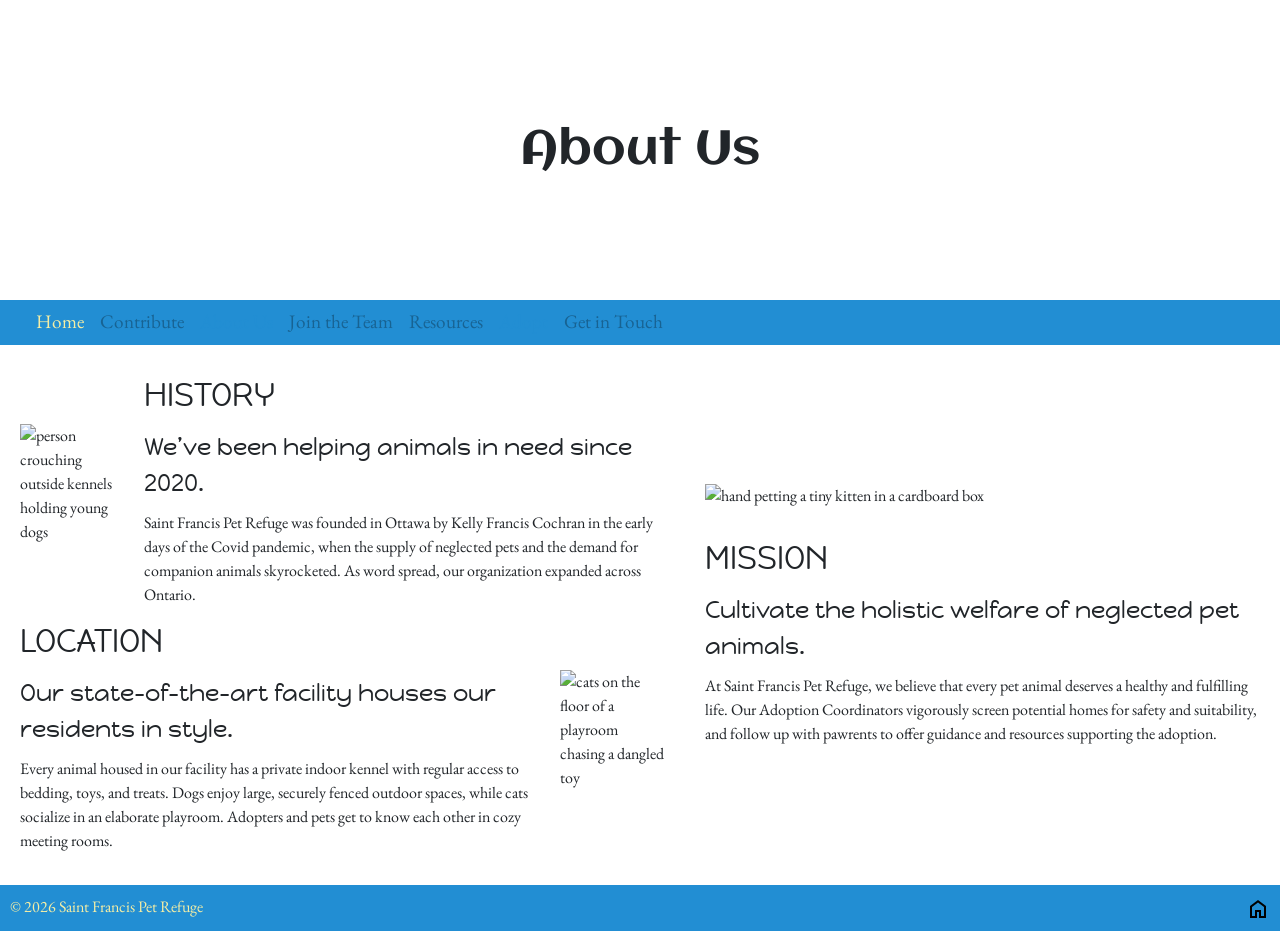
==== commit b92cc137: "cleans up comments and finishes applying changes from SPA session" ====
--- a/about.html
+++ b/about.html
@@ -86,44 +86,42 @@
   <main role="main" id="about-main"> <!-- adds aria role and id for accessibility -->
 
 
-    <article role="article" id="mission" class="wrapper mission"> <!-- adds aria role and id for accessibility -->
-      <div>
+    <article role="article" id="mission" class="wrapper mission"> <!-- adds aria role and id for accessibility --><!-- adds classes for styling in css -->
+      <div> <!-- wraps article text separately from article image for styling in css -->
         <h2>MISSION</h2> <!-- adds content from wireframes -->
-
         <h3>Cultivate the holistic welfare of neglected pet animals.</h3> <!-- adds content from wireframes -->
         <p>At Saint Francis Pet Refuge, we believe that every pet animal deserves a healthy and fulfilling life. Our
           Adoption Coordinators vigorously screen potential homes for safety and suitability, and follow up with
           pawrents
           to offer guidance and resources supporting the adoption.</p> <!-- adds content from wireframes -->
-      </div>
+      </div> <!-- closes article text wrapper -->
       <img src="images/about-mission.jpeg" alt="hand petting a tiny kitten in a cardboard box">
     </article>
 
-    <div>
-      <article role="article" id="history" class="wrapper history"> <!-- adds aria role and id for accessibility -->
-        <div>
+    <div> <!-- wraps history and location articles separately from mission article for tablet and desktop styling in css media queries -->
+      <article role="article" id="history" class="wrapper history"> <!-- adds aria role and id for accessibility --><!-- adds classes for styling in css -->
+        <div> <!-- wraps article text separately from article image for styling in css -->
           <h2>HISTORY</h2> <!-- adds content from wireframes -->
           <h3>We’ve been helping animals in need since 2020.</h3> <!-- adds content from wireframes -->
           <p>Saint Francis Pet Refuge was founded in Ottawa by Kelly Francis Cochran in the early days of the Covid
             pandemic, when the supply of neglected pets and the demand for companion animals skyrocketed. As word
             spread,
             our organization expanded across Ontario.</p> <!-- adds content from wireframes -->
-        </div>
+        </div> <!-- closes article text wrapper -->
         <img src="images/about-history.jpeg" alt="person crouching outside kennels holding young dogs">
       </article>
 
-      <article role="article" id="location" class="wrapper"> <!-- adds aria role and id for accessibility -->
-        <div>
+      <article role="article" id="location" class="wrapper"> <!-- adds aria role and id for accessibility --><!-- adds class for styling in css -->
+        <div> <!-- wraps article text separately from article image for styling in css -->
           <h2>LOCATION</h2> <!-- adds content from wireframes -->
           <h3>Our state-of-the-art facility houses our residents in style.</h3> <!-- adds content from wireframes -->
           <p>Every animal housed in our facility has a private indoor kennel with regular access to bedding, toys, and
             treats. Dogs enjoy large, securely fenced outdoor spaces, while cats socialize in an elaborate playroom.
             Adopters and pets get to know each other in cozy meeting rooms.</p> <!-- adds content from wireframes -->
-        </div>
-        <img src="images/about-location.jpeg" alt="cats on the floor of a playroom chasing a dangled toy">
-        <!-- adds stock image -->
+        </div> <!-- closes article text wrapper -->
+        <img src="images/about-location.jpeg" alt="cats on the floor of a playroom chasing a dangled toy"><!-- adds stock image -->
       </article>
-    </div>
+    </div> <!-- closes history and location article wrapper -->
 
   </main>
 
--- a/styles/style.css
+++ b/styles/style.css
@@ -149,10 +149,9 @@
 
 /***************************************** MY STYLING BEGINS HERE *****************************************/
 
-/***************************************** GLOBAL STYLING *****************************************/
-
-.skip {
-	/* styles skiplinks: https://www.w3schools.com/accessibility/accessibility_skip_links.php */
+/* GLOBAL STYLES */
+
+.skip { /* styles skiplinks: https://www.w3schools.com/accessibility/accessibility_skip_links.php */
 	position: absolute;
 	left: -10000px;
 	top: auto;
@@ -161,8 +160,7 @@
 	overflow: hidden;
 }
 
-.skip:focus {
-	/* styles skiplinks focus state: https://www.w3schools.com/accessibility/accessibility_skip_links.php */
+.skip:focus { /* styles skiplinks focus state: https://www.w3schools.com/accessibility/accessibility_skip_links.php */
 	position: absolute;
 	left: 0;
 	top: 0;
@@ -170,90 +168,129 @@
 	height: auto;
 }
 
-h1 {
-	/* targets all page titles */
-	font-family: "Aclonica", 'Arial Narrow', Arial, sans-serif;
-	/* links to google font from wireframes embedded in head of each html file */
-	font-size: 2.5rem;
-}
-
-h2,
-h3,
-h4,
-h5,
-h6 {
-	/* targets all other headings */
-	font-family: "Happy Monkey", 'Arial Narrow', Arial, sans-serif;
-	/* links to google font from wireframes embedded in head of each html file */
-	padding-top: 10px;
-	padding-bottom: 10px;
-	margin-top: 1rem;
-}
-
-h2 {
-	/* targets all h2s */
-	font-size: 2rem;
-	/* sizes h2s */
-}
-
-h3 {
-	/* targets all h3s */
-	font-size: 1.5rem;
-	/* sizes h3s */
-}
-
-a {
-	color: #228ed3;
-}
-
-body {
-	/* targets all body content */
-	font-family: "EB Garamond", 'Arial Narrow', Arial, sans-serif;
-	/* links to google font from wireframes embedded in head of each html file */
-}
-
-img {
-	/* targets all images */
-	width: 100%;
-	/* sizes all images */
-}
-
-a:link {
-	/* targets all links */
-	color: #228ed3;
-	/* color value from wireframes */
-	text-decoration: none;
-	/* removes underline */
-}
-
-a:hover {
-	/* targets all links when hovered over */
-	color: #3e8117;
-	/* color value from wireframes */
-}
-
-a:active {
-	/* targets all links when selected */
-	color: #3e8117;
-	/* color value from wireframes */
-}
-
-/* main {
-	margin: 20px;
-} */
-
-.wrapper {
-	margin: 0 20px;
-}
-
-.home-header {
-	/* targets home page banner*/
-	background-image: url(../images/home-banner.png);
-	/* makes home-banner img background image for page title */
-	height: 50vw;
-	/* sets height for the header section */
-	max-height: 300px;
-	/* sets max height for the header section */
+h1 { /* targets all page titles */
+	font-family: "Aclonica", 'Arial Narrow', Arial, sans-serif; /* links to google font from wireframes embedded in head of each html file */
+	font-size: 3rem; /* sets font size */
+}
+
+h2, h3, h4, h5, h6 { /* targets all other headings */
+	font-family: "Happy Monkey", 'Arial Narrow', Arial, sans-serif; /* links to google font */
+	padding-top: 10px; /* adds padding */
+	padding-bottom: 10px; /* adds padding */
+	margin-top: 1rem; /* adds margin */
+}
+
+h2 { /* targets all h2s */
+	font-size: 2rem; /* sets font size */
+}
+
+h3 { /* targets all h3s */
+	font-size: 1.5rem; /* sets font size */
+}
+
+body { /* targets all body content */
+	font-family: "EB Garamond", 'Arial Narrow', Arial, sans-serif; /* links to google font */
+}
+
+img { /* targets all images */
+	width: 100%; /* sizes all images */
+}
+
+a { /* targets all links */
+	color: #228ed3; /* color value from wireframes */
+}
+
+a:link { /* targets all links */
+	color: #228ed3; /* color value from wireframes */
+	text-decoration: none; /* removes underline */
+}
+
+a:hover { /* targets all links when hovered over */
+	color: #3e8117; /* color value from wireframes */
+}
+
+a:active { /* targets all links when selected */
+	color: #3e8117; /* color value from wireframes */
+}
+
+.wrapper { /* targets article wrappers on about and adopt pages */
+	margin: 0 20px; /* sets margins */
+}
+
+/* STYLES NAV BAR */
+
+.container-fluid { /* targets expanded nav menu */
+	background-color: #228ed3; /* color value from wireframes */
+}
+
+.nav-link { /* targets nav menu links */
+	color: #f5eea5; /* color value from wireframes */
+	font-size: larger; /* increases font size */
+}
+
+.navbar { /* targets nav bar */
+	padding: 0; /* removes padding */
+}
+
+.navbar-nav .nav-link.active { /* targets nav menu links when selected */
+	color: #f5eea5; /* color value from wireframes */
+}
+
+.navbar-toggler-icon { /* targets hamburger nav icon */
+	background-image: url("data:image/svg+xml,%3csvg xmlns='http://www.w3.org/2000/svg' viewBox='0 0 30 30'%3e%3cpath stroke='rgba%28245, 238, 165, 0.75%29' stroke-linecap='round' stroke-miterlimit='10' stroke-width='2' d='M4 7h22M4 15h22M4 23h22'/%3e%3c/svg%3e"); /* modifies rgba values of menu icon to match wireframes */
+}
+
+/* STYLES NAV BUTTONS */
+
+.nav-buttons { /* targets all nav buttons */
+	display: grid; /* allows buttons to be arranged */
+	grid-template-columns: 1fr 1fr; /*grid has 2 equal columns */
+	place-items: center; /*centers grid cell content */
+}
+
+.nav-buttons a { /* targets all nav buttons */
+	text-align: center; /* centers text below vector images */
+	padding-bottom: 10px; /* adds padding */
+	padding-top: 10px; /* adds padding */
+}
+
+.nav-buttons img { /* targets all nav button images */
+	height: 100px; /* sizes vectors */
+	width: 100px; /* sizes vectors */
+}
+
+
+/* STYLES FOOTER */
+
+footer { /* targets footer */
+	display: flex; /* arranges content in a row */
+	justify-content: space-between; /* spaces footer content */
+	background-color: #228ed3; /* color value from wireframes */
+	color: #f5eea5; /* color value from wireframes */
+	padding-top: 10px; /* adds padding to footer */
+	padding-bottom: 10px; /* adds padding to footer */
+	padding-left: 10px; /* adds padding to footer */
+	padding-right: 10px; /* adds padding to footer */
+}
+
+footer path { /* targets home link in footer */
+	fill: black; /* changes home icon color */
+}
+
+footer path:hover { /* targets home icon in footer when hovered over */
+	fill: #f5eea5; /* changes home icon color */
+}
+
+footer path:active { /* targets home icon in footer when selected */
+	fill: #f5eea5; /* changes home icon color */
+}
+
+/* STYLES HOME PAGE */
+
+.home-header { /* targets home page banner*/
+	background-image: url(../images/home-banner.png); /* makes home-banner img background image for page title */
+	height: 50vw; /* sets height for the header section */
+	max-height: 300px; /* sets max height for the header section */
 	/* code from https://www.w3schools.com/howto/howto_css_hero_image.asp to style text over background image*/
 	background-position: center;
 	background-repeat: no-repeat;
@@ -263,14 +300,12 @@
 	align-items: center;
 }
 
-.about-header {
-	/* targets about page banner*/
-	background-image: url(../images/about-banner.png);
-	/* makes about-banner img background image for page title */
-	height: 50vw;
-	/* sets height for the header section */
-	max-height: 300px;
-	/* sets max height for the header section */
+/* STYLES ABOUT PAGE */
+
+.about-header { /* targets about page banner*/
+	background-image: url(../images/about-banner.png); /* makes about-banner img background image for page title */
+	height: 50vw; /* sets height for the header section */
+	max-height: 300px; /* sets max height for the header section */
 	/* code from https://www.w3schools.com/howto/howto_css_hero_image.asp to style text over background image*/
 	background-position: center;
 	background-repeat: no-repeat;
@@ -280,27 +315,25 @@
 	align-items: center;
 }
 
-#about-main article {
-	margin-top: 2rem;
-}
-
-#about-main article h3 {
-	margin-top: 0;
-	padding-top: 0;
-}
-
-#about-main article img {
-	margin-top: 1rem;
-}
-
-.adopt-header {
-	/* targets about page banner*/
-	background-image: url(../images/adopt-banner.png);
-	/* makes about-banner img background image for page title */
-	height: 50vw;
-	/* sets height for the header section */
-	max-height: 300px;
-	/* sets max height for the header section */
+#about-main article { /* targets articles on the about page*/
+	margin-top: 2rem; /* adds margin */
+}
+
+#about-main article h3 { /* targets h3s on the about page*/
+	margin-top: 0; /* removes margin */
+	padding-top: 0; /* removes margin */
+}
+
+#about-main article img { /* targets main section images on the about page */
+	margin-top: 1rem; /* adds margin */
+}
+
+/* STYLES ADOPT PAGE */
+
+.adopt-header { /* targets about page banner*/
+	background-image: url(../images/adopt-banner.png); /* makes about-banner img background image for page title */
+	height: 50vw; /* sets height for the header section */
+	max-height: 300px; /* sets max height for the header section */
 	/* code from https://www.w3schools.com/howto/howto_css_hero_image.asp to style text over background image*/
 	background-position: center;
 	background-repeat: no-repeat;
@@ -310,211 +343,93 @@
 	align-items: center;
 }
 
-/* STYLES NAV BAR */
-
-.container-fluid {
-	/* targets expanded nav menu */
-	background-color: #228ed3;
-	/* color value from wireframes */
-}
-
-.nav-link {
-	/* targets nav menu links */
-	color: #f5eea5;
-	/* color value from wireframes */
-	font-size: larger;
-}
-
-.navbar {
-	/* targets nav bar */
-	padding: 0;
-	/* removes padding */
-}
-
-.navbar-nav .nav-link.active {
-	/* targets nav menu links when selected */
-	color: #f5eea5;
-	/* color value from wireframes */
-}
-
-.navbar-toggler-icon {
-	/* targets hamburger nav icon */
-	background-image: url("data:image/svg+xml,%3csvg xmlns='http://www.w3.org/2000/svg' viewBox='0 0 30 30'%3e%3cpath stroke='rgba%28245, 238, 165, 0.75%29' stroke-linecap='round' stroke-miterlimit='10' stroke-width='2' d='M4 7h22M4 15h22M4 23h22'/%3e%3c/svg%3e");
-	/* modifies rgba values of menu icon to match wireframes */
-}
-
-/* STYLES NAV BUTTONS */
-
-.nav-buttons {
-	/* targets all nav buttons */
-	display: grid;
-	/* allows buttons to be arranged */
-	grid-template-columns: 1fr 1fr;
-	/*grid has 2 equal columns */
-	place-items: center;
-	/*centers grid cell content */
-}
-
-.nav-buttons a {
-	/* targets all nav buttons */
-	text-align: center;
-	/* centers text below vector images */
-	padding-bottom: 10px;
-	/* adds padding */
-	padding-top: 10px;
-	/* adds padding */
-}
-
-.nav-buttons img {
-	/* targets all nav button images */
-	height: 100px;
-	/* sizes vectors */
-	width: 100px;
-	/* sizes vectors */
-}
-
-/* SPA */
-/* STYLES ABOUT PAGE */
-
-#mission {
-	display: grid;
-	
-}
-
-#history {
-	display: grid;
-}
-
-#location {
-	display: grid;
-}
-
-/* STYLES ADOPT PAGE */
-
-#available-pets {
-	display: grid;
-	place-items: center;
-	margin-top: 1rem;
-}
-
-#adoption-process {
-	background-color: #f5eea5;
-	display: grid;
-	padding: 10px;
-	padding-bottom: 20px;
-	place-items: center;
-}
-
-#adoption-process  h3, #secure-portal h3{
-	max-width: 340px;
-	text-align: center;
-}
-
-#adopt-process {
-	/* targets adoption process image */
-	width: 50%;
-	/* sizes image */
-	border-radius: 25%;
-	/* rounds corners */
-}
-
-.adoption-img {
-	width: 100%;
-	display: flex;
-}
-
-.adoption-img img {
-	margin: 0 auto;
-}
-
-#secure-portal {
-	display: grid;
-	justify-content: center;
-}
-
-/* STYLES FOOTER */
-
-footer {
-	/* targets footer */
-	display: flex;
-	/* arranges content in a row */
-	justify-content: space-between;
-	/* spaces footer content */
-	background-color: #228ed3;
-	/* color value from wireframes */
-	color: #f5eea5;
-	/* color value from wireframes */
-	padding-top: 10px;
-	/* adds padding to footer */
-	padding-bottom: 10px;
-	/* adds padding to footer */
-	padding-left: 10px;
-	/* adds padding to footer */
-	padding-right: 10px;
-	/* adds padding to footer */
-}
-
-footer path {
-	/* targets home link in footer */
-	fill: black;
-}
-
-footer path:hover {
-	/* targets home icon in footer when hovered over */
-	fill: #f5eea5;
-}
-
-footer path:active {
-	/* targets home icon in footer when selected */
-	fill: #f5eea5;
-}
-
-/* MEDIA QUERIES */
-
-@media screen and (min-width: 576px) {
-	#about-main article {
-		display: flex;
-		justify-content: center;
-		align-items: center;
-		gap: 1rem;
-	}
-
-	#about-main article img {
-		width: 50%;
-		height: auto;
-	}
-
-	.history {
-		flex-direction: row-reverse;
-	}
-
-	#about-main article:nth-child(2) {
-		margin-bottom: 2rem;
-	}
-}
-
-@media screen and (min-width: 992px) {
-	#about-main {
-		display: flex;
-		flex-direction: row-reverse;
-		margin-top: 1rem;
-	}
-
-	#about-main article {
-		margin-top: -1rem;
-	}
-
-	.mission {
-		flex-direction: column-reverse;
-	}
-
-	#about-main .mission img {
-		width: 100%;
-		margin-top: 0;
-	}
-
-	#about-main .mission h2 {
-		margin-top: 0;
+#available-pets { /* targets available pets article*/
+	display: grid; /* allows items to be arranged*/
+	place-items: center; /* centers content within each cell*/
+	margin-top: 1rem; /* adds margin*/
+	text-align: center; /* centers text*/
+}
+
+#adoption-process { /* targets adoption process article*/
+	background-color: #f5eea5; /* adds background color to section*/
+	display: grid; /* allows items to be arranged*/
+	padding: 10px; /* adds padding*/
+	padding-bottom: 20px; /* adds padding*/
+	place-items: center; /* centers content*/
+}
+
+#adoption-process  h3, #secure-portal h3{ /* targets adoption process and adoption portal h3s*/
+	max-width: 340px; /* sets max width to preserve line breaks*/
+	text-align: center; /* centers text*/
+}
+
+#adopt-process { /* targets adoption process image */
+	width: 50%; /* sizes image */
+	border-radius: 25%; /* rounds corners */
+}
+
+.adoption-img { /* targets adoption process image link*/
+	width: 100%; /* sets width */
+	display: flex; /* allows items to be arranged */
+}
+
+.adoption-img img { /* targets adoption process image*/
+	margin: 0 auto; /* sets margin*/
+}
+
+#secure-portal { /* targets secure portal article id*/
+	display: grid; /* allows items to be arranged*/
+	justify-content: center; /* centers content*/
+}
+
+/* MEDIA QUERIES using bootstrap breakpoints */
+
+@media screen and (min-width: 576px) { /* STYLES FOR TABLET */
+
+	#about-main article { /* targets about page articles*/
+		display: flex; /* allows items to be arranged*/
+		justify-content: center; /* centers content*/
+		align-items: center; /* centers content*/
+		gap: 1rem; /* adds gap*/
+	}
+
+	#about-main article img { /* targets about page article images*/
+		width: 50%; /* sets width*/
+		height: auto; /* sets height*/
+	}
+
+	.history { /* targets history article on about page*/
+		flex-direction: row-reverse; /* reverses text and image*/
+	}
+
+	#about-main article:nth-child(2) { /* targets location article on about page*/
+		margin-bottom: 2rem; /* sets margin*/
+	}
+}
+
+@media screen and (min-width: 992px) { /* STYLES FOR DESKTOP*/
+
+	#about-main { /* targets main content on about page*/
+		display: flex; /* allows content to be arranged*/
+		flex-direction: row-reverse; /* reverses order of content*/
+		margin-top: 1rem; /* adds margin*/
+	}
+
+	#about-main article { /* targets articles on the about page*/
+		margin-top: -1rem; /* adjusts margin*/
+	}
+
+	.mission { /* targets mission article on about page*/
+		flex-direction: column-reverse; /* reverses order of content*/
+	}
+
+	#about-main .mission img { /* targets mission article image*/
+		width: 100%; /* sets width*/
+		margin-top: 0; /* removes margin*/
+	}
+
+	#about-main .mission h2 { /* targets mission h2*/
+		margin-top: 0; /* removes margin*/
 	}
 
 }
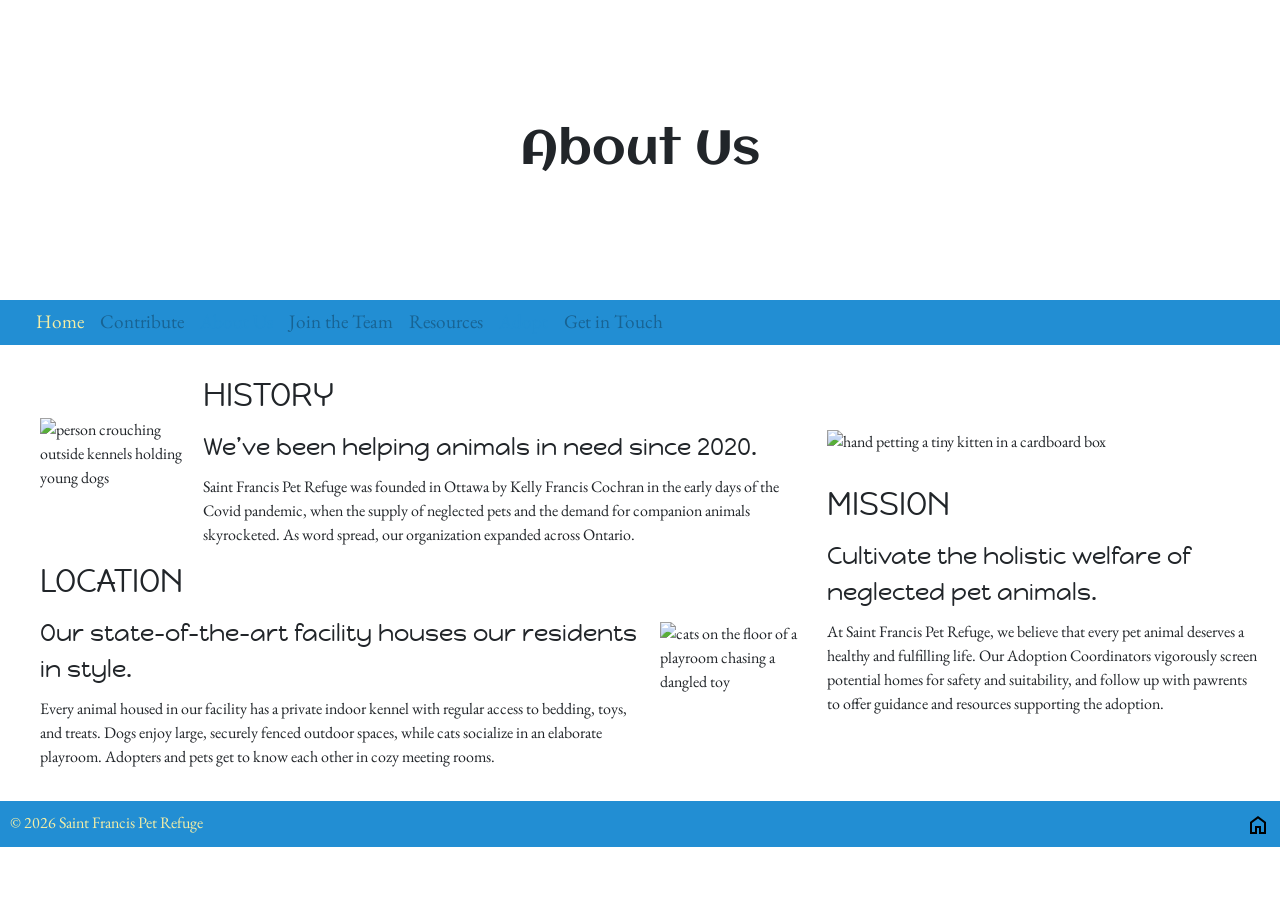
==== commit 0561b0c4: "adjusts about page grid in desktop" ====
--- a/about.html
+++ b/about.html
@@ -98,7 +98,7 @@
       <img src="images/about-mission.jpeg" alt="hand petting a tiny kitten in a cardboard box">
     </article>
 
-    <div> <!-- wraps history and location articles separately from mission article for tablet and desktop styling in css media queries -->
+    <div class="wrapper history-location"> <!-- wraps history and location articles separately from mission article for tablet and desktop styling in css media queries -->
       <article role="article" id="history" class="wrapper history"> <!-- adds aria role and id for accessibility --><!-- adds classes for styling in css -->
         <div> <!-- wraps article text separately from article image for styling in css -->
           <h2>HISTORY</h2> <!-- adds content from wireframes -->
--- a/styles/style.css
+++ b/styles/style.css
@@ -215,6 +215,7 @@
 
 .wrapper { /* targets article wrappers on about and adopt pages */
 	margin: 0 20px; /* sets margins */
+	max-width: 1200px; /* sets max width */
 }
 
 /* STYLES NAV BAR */
@@ -242,19 +243,23 @@
 
 /* STYLES NAV BUTTONS */
 
-.nav-buttons { /* targets all nav buttons */
+.nav-buttons, .adopt-nav-buttons { /* targets all nav buttons */
 	display: grid; /* allows buttons to be arranged */
 	grid-template-columns: 1fr 1fr; /*grid has 2 equal columns */
 	place-items: center; /*centers grid cell content */
-}
-
-.nav-buttons a { /* targets all nav buttons */
+} { /* targets all nav buttons */
+	display: grid; /* allows buttons to be arranged */
+	grid-template-columns: 1fr 1fr; /*grid has 2 equal columns */
+	place-items: center; /*centers grid cell content */
+}
+
+.nav-buttons a, .adopt-nav-buttons a { /* targets all nav buttons */
 	text-align: center; /* centers text below vector images */
 	padding-bottom: 10px; /* adds padding */
 	padding-top: 10px; /* adds padding */
 }
 
-.nav-buttons img { /* targets all nav button images */
+.nav-buttons img, .adopt-nav-buttons img { /* targets all nav button images */
 	height: 100px; /* sizes vectors */
 	width: 100px; /* sizes vectors */
 }
@@ -409,6 +414,17 @@
 
 @media screen and (min-width: 992px) { /* STYLES FOR DESKTOP*/
 
+	.nav-buttons { /* targets all nav buttons */
+	display: grid; /* allows buttons to be arranged */
+	grid-template-columns: 1fr 1fr 1fr; /*grid has 3 equal columns */
+	place-items: center; /*centers grid cell content */
+}
+
+	.about-header { /* targets about page banner*/
+	background-position: bottom;
+
+}
+	
 	#about-main { /* targets main content on about page*/
 		display: flex; /* allows content to be arranged*/
 		flex-direction: row-reverse; /* reverses order of content*/
@@ -419,8 +435,18 @@
 		margin-top: -1rem; /* adjusts margin*/
 	}
 
+	.history-location {
+		width: 65%;
+		margin-right: -1rem;
+	}
+
+	.history-location h3 {
+		margin-top: 0;
+	}
+
 	.mission { /* targets mission article on about page*/
 		flex-direction: column-reverse; /* reverses order of content*/
+		width: 35%;
 	}
 
 	#about-main .mission img { /* targets mission article image*/
